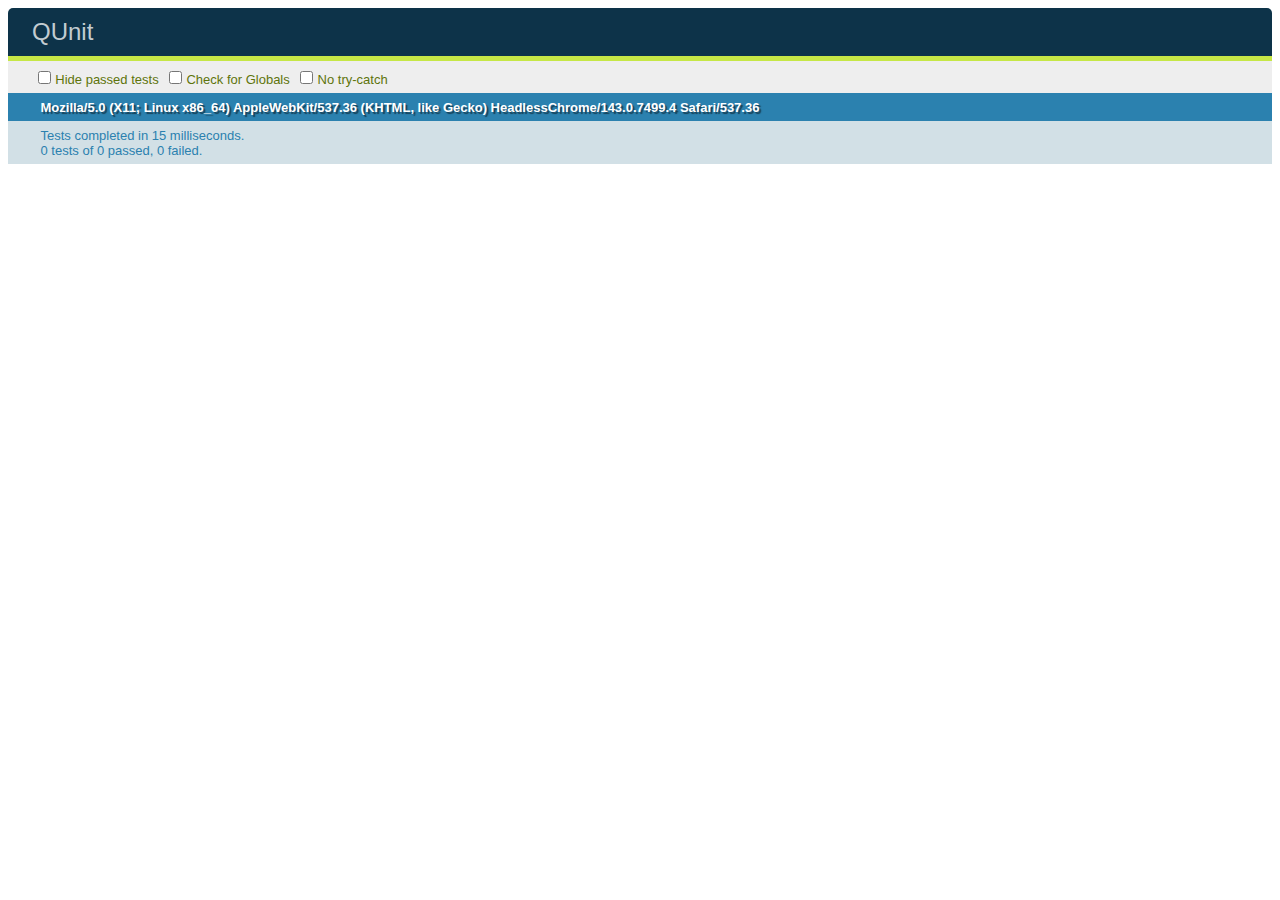
==== LCDDigits/index.html @ 0acfce51 "Create LCD Digit kata lib" ====
<!DOCTYPE html>
<html>
<head>
	<meta charset="utf-8">
	<title>QUnit</title>
	
	<!-- Load QUnit library -->
	<link href="lib/qunit.css" rel="stylesheet" type="text/css">
	<script src="lib/qunit.js"></script>

</head>
	<body>
		<div id="qunit"></div>
		
		<!-- Roman Number - Kata -->
		<script src="app/lcd-didgits.js"></script>
		<script src="test/lcd-digits.test.js"></script>
		
	</body>
</html>
---- LCDDigits/lib/qunit.css ----
/**
 * QUnit v1.10.0 - A JavaScript Unit Testing Framework
 *
 * http://qunitjs.com
 *
 * Copyright 2012 jQuery Foundation and other contributors
 * Released under the MIT license.
 * http://jquery.org/license
 */

/** Font Family and Sizes */

#qunit-tests, #qunit-header, #qunit-banner, #qunit-testrunner-toolbar, #qunit-userAgent, #qunit-testresult {
	font-family: "Helvetica Neue Light", "HelveticaNeue-Light", "Helvetica Neue", Calibri, Helvetica, Arial, sans-serif;
}

#qunit-testrunner-toolbar, #qunit-userAgent, #qunit-testresult, #qunit-tests li { font-size: small; }
#qunit-tests { font-size: smaller; }


/** Resets */

#qunit-tests, #qunit-tests ol, #qunit-header, #qunit-banner, #qunit-userAgent, #qunit-testresult, #qunit-modulefilter {
	margin: 0;
	padding: 0;
}


/** Header */

#qunit-header {
	padding: 0.5em 0 0.5em 1em;

	color: #8699a4;
	background-color: #0d3349;

	font-size: 1.5em;
	line-height: 1em;
	font-weight: normal;

	border-radius: 5px 5px 0 0;
	-moz-border-radius: 5px 5px 0 0;
	-webkit-border-top-right-radius: 5px;
	-webkit-border-top-left-radius: 5px;
}

#qunit-header a {
	text-decoration: none;
	color: #c2ccd1;
}

#qunit-header a:hover,
#qunit-header a:focus {
	color: #fff;
}

#qunit-testrunner-toolbar label {
	display: inline-block;
	padding: 0 .5em 0 .1em;
}

#qunit-banner {
	height: 5px;
}

#qunit-testrunner-toolbar {
	padding: 0.5em 0 0.5em 2em;
	color: #5E740B;
	background-color: #eee;
	overflow: hidden;
}

#qunit-userAgent {
	padding: 0.5em 0 0.5em 2.5em;
	background-color: #2b81af;
	color: #fff;
	text-shadow: rgba(0, 0, 0, 0.5) 2px 2px 1px;
}

#qunit-modulefilter-container {
	float: right;
}

/** Tests: Pass/Fail */

#qunit-tests {
	list-style-position: inside;
}

#qunit-tests li {
	padding: 0.4em 0.5em 0.4em 2.5em;
	border-bottom: 1px solid #fff;
	list-style-position: inside;
}

#qunit-tests.hidepass li.pass, #qunit-tests.hidepass li.running  {
	display: none;
}

#qunit-tests li strong {
	cursor: pointer;
}

#qunit-tests li a {
	padding: 0.5em;
	color: #c2ccd1;
	text-decoration: none;
}
#qunit-tests li a:hover,
#qunit-tests li a:focus {
	color: #000;
}

#qunit-tests ol {
	margin-top: 0.5em;
	padding: 0.5em;

	background-color: #fff;

	border-radius: 5px;
	-moz-border-radius: 5px;
	-webkit-border-radius: 5px;
}

#qunit-tests table {
	border-collapse: collapse;
	margin-top: .2em;
}

#qunit-tests th {
	text-align: right;
	vertical-align: top;
	padding: 0 .5em 0 0;
}

#qunit-tests td {
	vertical-align: top;
}

#qunit-tests pre {
	margin: 0;
	white-space: pre-wrap;
	word-wrap: break-word;
}

#qunit-tests del {
	background-color: #e0f2be;
	color: #374e0c;
	text-decoration: none;
}

#qunit-tests ins {
	background-color: #ffcaca;
	color: #500;
	text-decoration: none;
}

/*** Test Counts */

#qunit-tests b.counts                       { color: black; }
#qunit-tests b.passed                       { color: #5E740B; }
#qunit-tests b.failed                       { color: #710909; }

#qunit-tests li li {
	padding: 5px;
	background-color: #fff;
	border-bottom: none;
	list-style-position: inside;
}

/*** Passing Styles */

#qunit-tests li li.pass {
	color: #3c510c;
	background-color: #fff;
	border-left: 10px solid #C6E746;
}

#qunit-tests .pass                          { color: #528CE0; background-color: #D2E0E6; }
#qunit-tests .pass .test-name               { color: #366097; }

#qunit-tests .pass .test-actual,
#qunit-tests .pass .test-expected           { color: #999999; }

#qunit-banner.qunit-pass                    { background-color: #C6E746; }

/*** Failing Styles */

#qunit-tests li li.fail {
	color: #710909;
	background-color: #fff;
	border-left: 10px solid #EE5757;
	white-space: pre;
}

#qunit-tests > li:last-child {
	border-radius: 0 0 5px 5px;
	-moz-border-radius: 0 0 5px 5px;
	-webkit-border-bottom-right-radius: 5px;
	-webkit-border-bottom-left-radius: 5px;
}

#qunit-tests .fail                          { color: #000000; background-color: #EE5757; }
#qunit-tests .fail .test-name,
#qunit-tests .fail .module-name             { color: #000000; }

#qunit-tests .fail .test-actual             { color: #EE5757; }
#qunit-tests .fail .test-expected           { color: green;   }

#qunit-banner.qunit-fail                    { background-color: #EE5757; }


/** Result */

#qunit-testresult {
	padding: 0.5em 0.5em 0.5em 2.5em;

	color: #2b81af;
	background-color: #D2E0E6;

	border-bottom: 1px solid white;
}
#qunit-testresult .module-name {
	font-weight: bold;
}

/** Fixture */

#qunit-fixture {
	position: absolute;
	top: -10000px;
	left: -10000px;
	width: 1000px;
	height: 1000px;
}
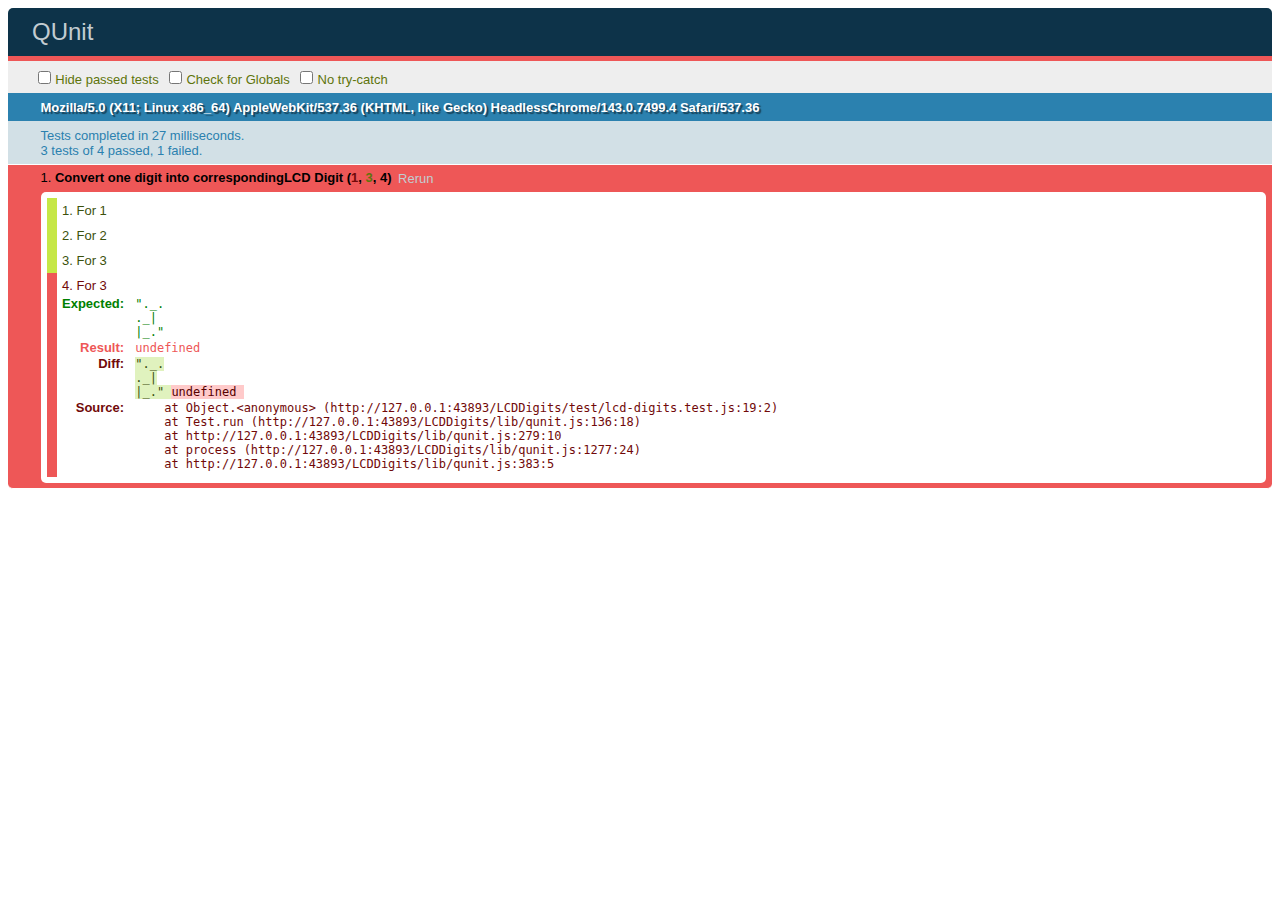
==== commit f6282a14: "LCD Digits: Refactoring - phase 2" ====
--- a/LCDDigits/index.html
+++ b/LCDDigits/index.html
@@ -13,7 +13,7 @@
 		<div id="qunit"></div>
 		
 		<!-- Roman Number - Kata -->
-		<script src="app/lcd-didgits.js"></script>
+		<script src="app/lcd-digits.js"></script>
 		<script src="test/lcd-digits.test.js"></script>
 		
 	</body>
